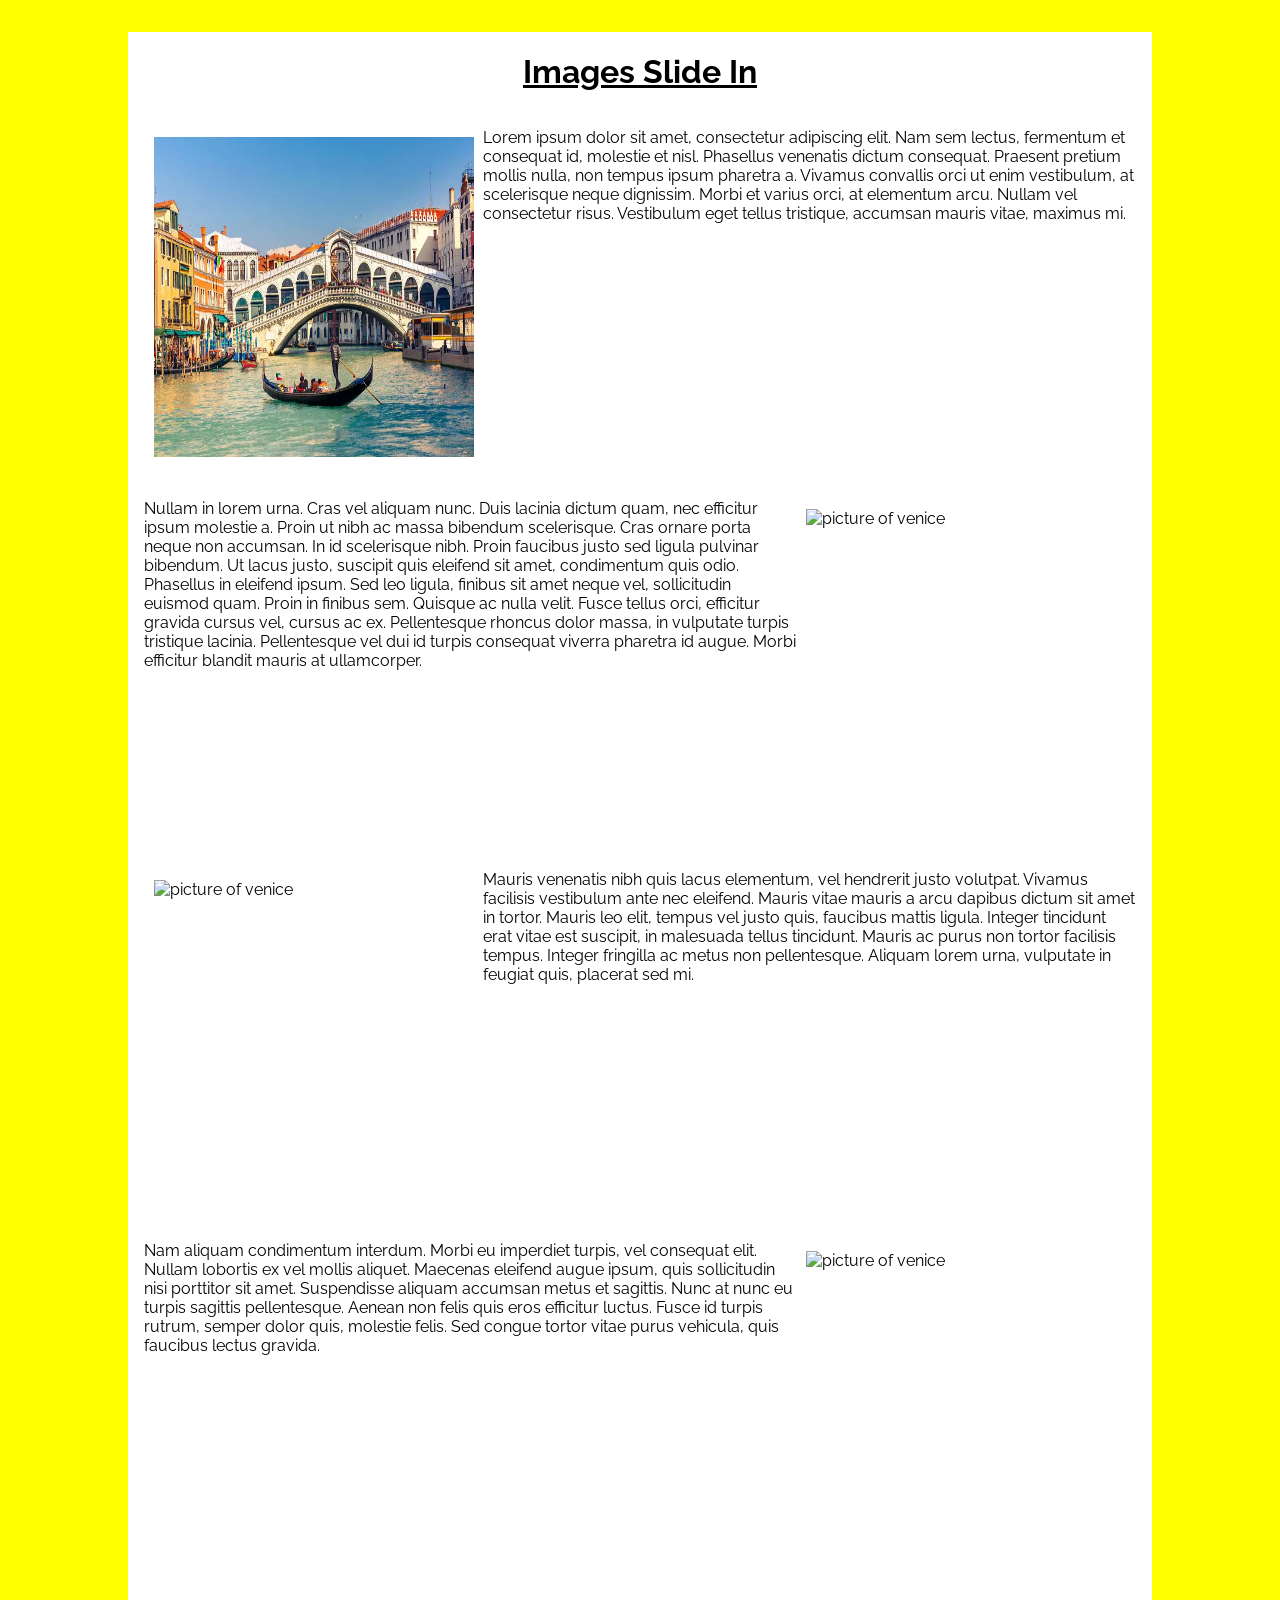
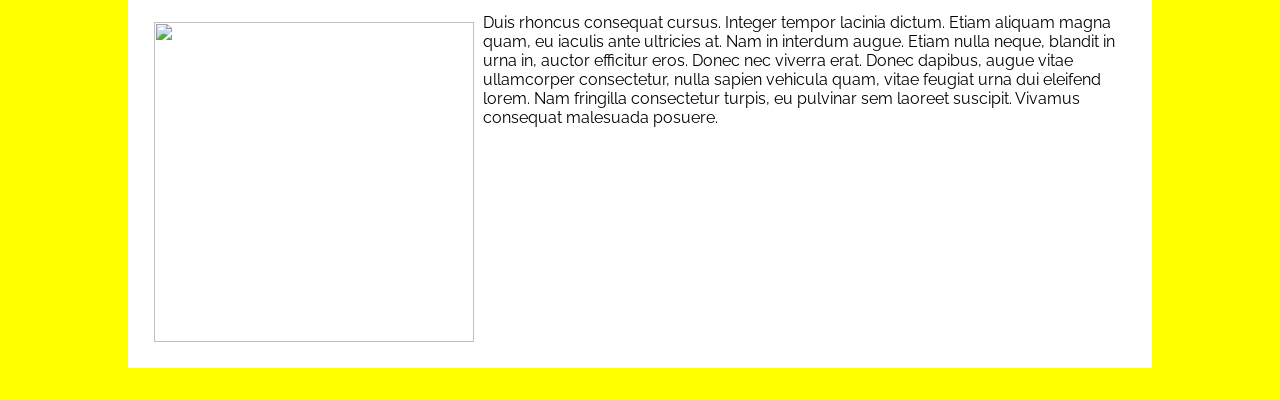
==== Slide-in-images/index.html @ 074060d8 "key sequence detection project and slide in images(incomplete i.e not animated)" ====
<!DOCTYPE html>
<html>
  <head>
    <meta charset="utf-8">
    <title>Slide in Images</title>
    <link rel="stylesheet" href="slide-in.css">
  </head>
  <body>
  <div class="container">
    <div class="title">
      <h1>Images Slide In</h1>
    </div>
    <div class="text">




        <img src="venice-river.jpg" alt="picture of venice" class="image odd">
        Lorem ipsum dolor sit amet, consectetur adipiscing elit. Nam sem lectus, fermentum et consequat id, molestie et nisl. Phasellus venenatis dictum consequat. Praesent pretium mollis nulla, non tempus ipsum pharetra a. Vivamus convallis orci ut enim vestibulum, at scelerisque neque dignissim. Morbi et varius orci, at elementum arcu. Nullam vel consectetur risus. Vestibulum eget tellus tristique, accumsan mauris vitae, maximus mi.</div>
    <div class="text"><img src="" alt="picture of venice" class="image even">
        Nullam in lorem urna. Cras vel aliquam nunc. Duis lacinia dictum quam, nec efficitur ipsum molestie a. Proin ut nibh ac massa bibendum scelerisque. Cras ornare porta neque non accumsan. In id scelerisque nibh. Proin faucibus justo sed ligula pulvinar bibendum. Ut lacus justo, suscipit quis eleifend sit amet, condimentum quis odio. Phasellus in eleifend ipsum. Sed leo ligula, finibus sit amet neque vel, sollicitudin euismod quam. Proin in finibus sem. Quisque ac nulla velit. Fusce tellus orci, efficitur gravida cursus vel, cursus ac ex. Pellentesque rhoncus dolor massa, in vulputate turpis tristique lacinia. Pellentesque vel dui id turpis consequat viverra pharetra id augue. Morbi efficitur blandit mauris at ullamcorper.

    </div>
    <div class="text"><img src="" alt="picture of venice" class="image odd">
      Mauris venenatis nibh quis lacus elementum, vel hendrerit justo volutpat. Vivamus facilisis vestibulum ante nec eleifend. Mauris vitae mauris a arcu dapibus dictum sit amet in tortor. Mauris leo elit, tempus vel justo quis, faucibus mattis ligula. Integer tincidunt erat vitae est suscipit, in malesuada tellus tincidunt. Mauris ac purus non tortor facilisis tempus. Integer fringilla ac metus non pellentesque. Aliquam lorem urna, vulputate in feugiat quis, placerat sed mi.
    </div>
    <div class="text"><img src="" alt="picture of venice" class="image even">
      Nam aliquam condimentum interdum. Morbi eu imperdiet turpis, vel consequat elit. Nullam lobortis ex vel mollis aliquet. Maecenas eleifend augue ipsum, quis sollicitudin nisi porttitor sit amet. Suspendisse aliquam accumsan metus et sagittis. Nunc at nunc eu turpis sagittis pellentesque. Aenean non felis quis eros efficitur luctus. Fusce id turpis rutrum, semper dolor quis, molestie felis. Sed congue tortor vitae purus vehicula, quis faucibus lectus gravida.
    </div>
    <div class="text"> <img src="" alt="" class="image odd">
      Duis rhoncus consequat cursus. Integer tempor lacinia dictum. Etiam aliquam magna quam, eu iaculis ante ultricies at. Nam in interdum augue. Etiam nulla neque, blandit in urna in, auctor efficitur eros. Donec nec viverra erat. Donec dapibus, augue vitae ullamcorper consectetur, nulla sapien vehicula quam, vitae feugiat urna dui eleifend lorem. Nam fringilla consectetur turpis, eu pulvinar sem laoreet suscipit. Vivamus consequat malesuada posuere.
    </div>
  </div>
  <script type="text/javascript" src="slide-in.js"></script>
  </body>
</html>
---- Slide-in-images/slide-in.css ----
@import url('https://fonts.googleapis.com/css?family=Aref+Ruqaa|Raleway');

body{
  margin: 0;
  background: yellow;
  display: -webkit-flex;
  display: -ms-flex;
  display: flex;
  -webkit-flex-direction: column;
  -ms-flex-direction: column;
  flex-direction: column;
  justify-content: center;
  -ms-align-items: center;
  align-items: center;
}
.container{
  display: -webkit-flex;
  display: -ms-flex;
  display: flex;
  -webkit-flex-direction: column;
  -ms-flex-direction: column;
  flex-direction: column;
  height: auto;
  width: 80%;
  justify-content: center;
  -ms-align-items: center;
  align-items: center;
  background: white;
  margin: 2em;
  font-family: "Raleway",serif;
}
.text{
  margin: 1em;
  font: 1em;
}
.title{
  text-decoration: underline;
}
.image{
  height: 20em;
  width: 20em;
  margin: 0.6em;
}

.odd{
  float: left;
}
.even{
  float: right;
}
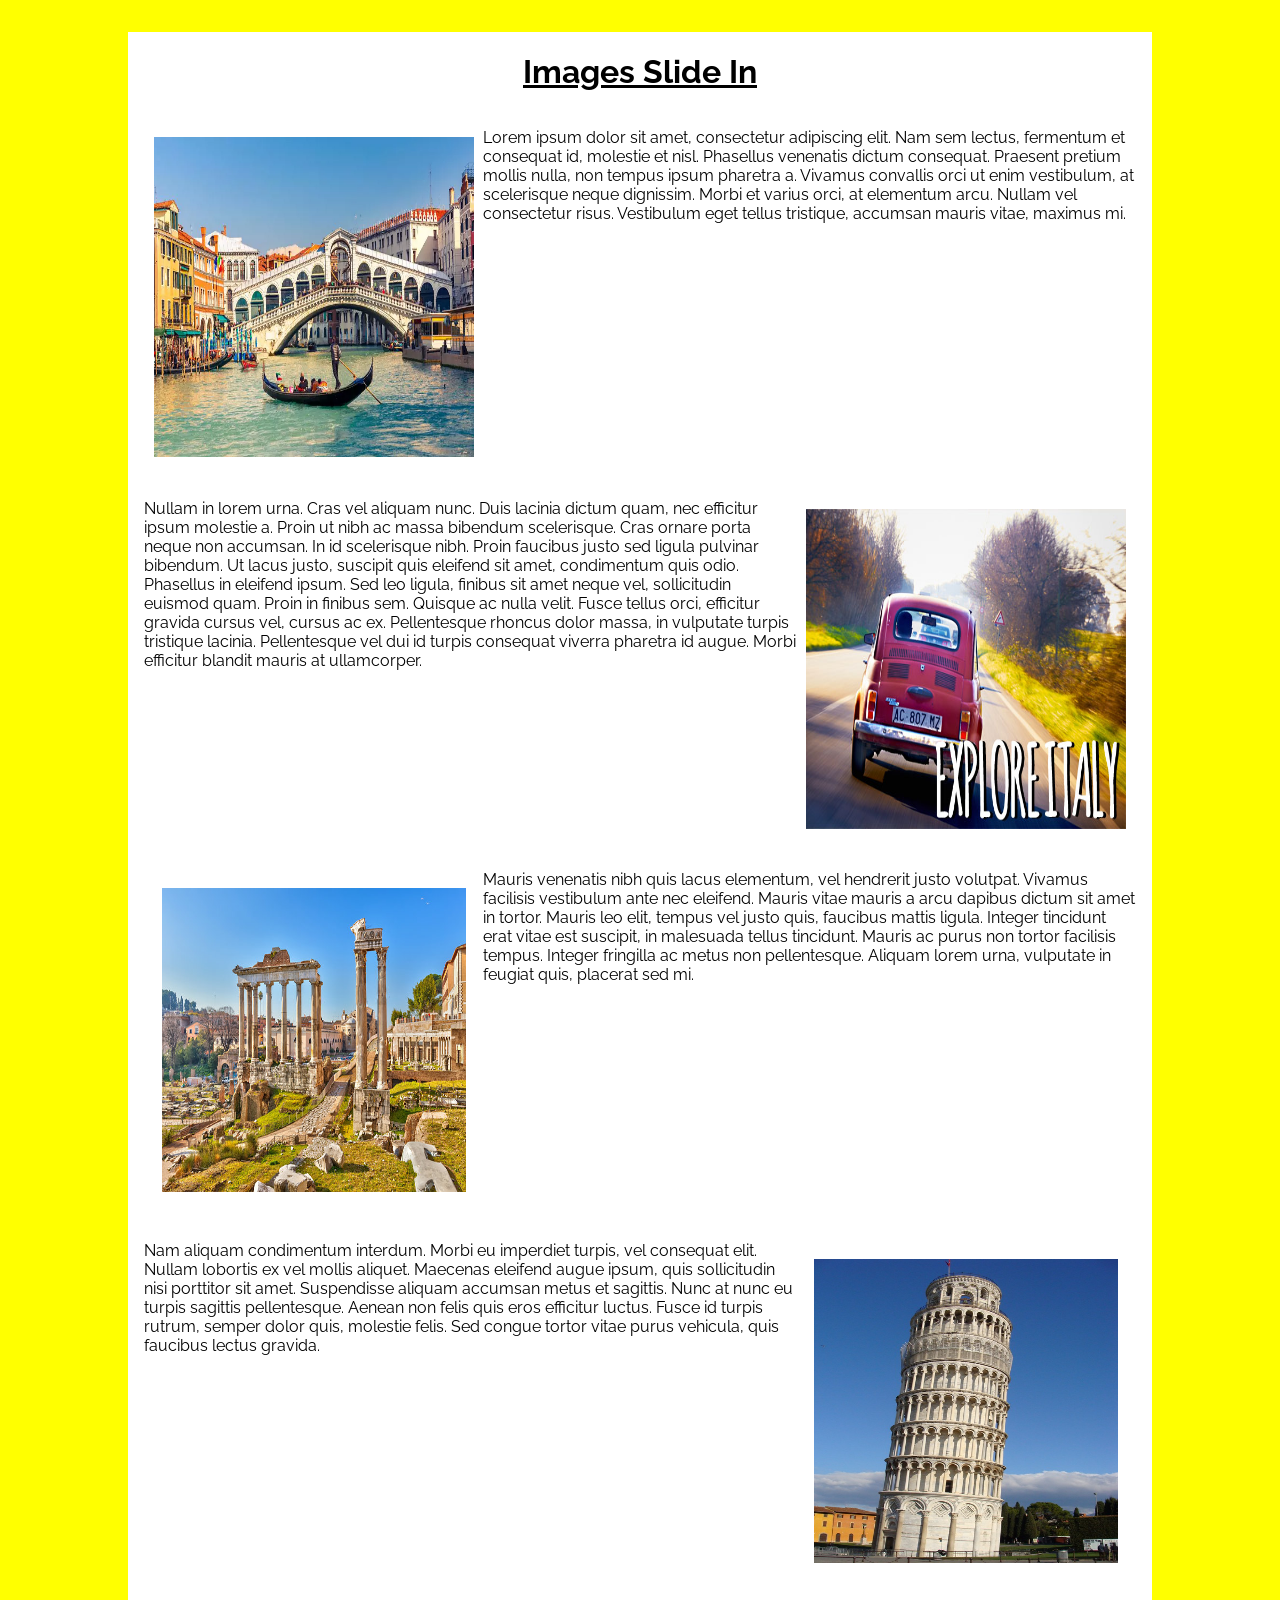
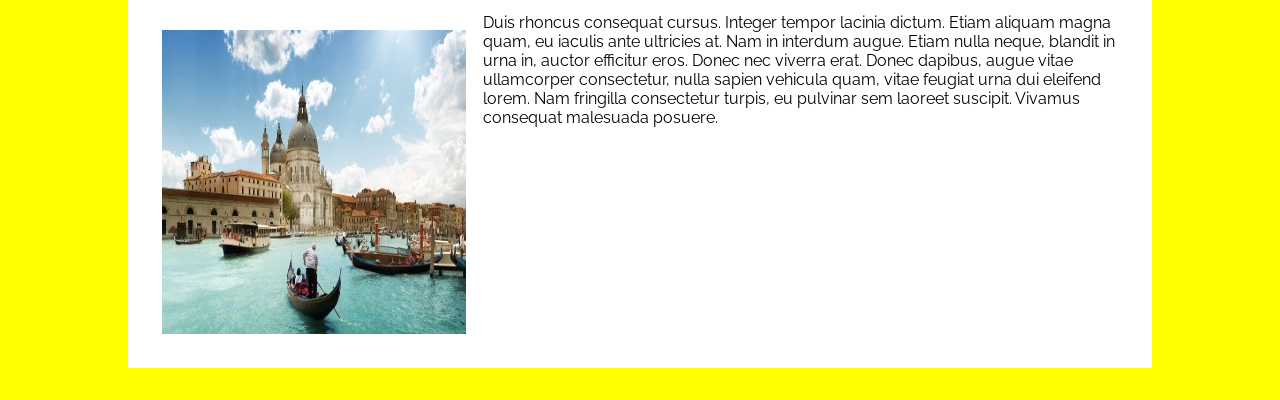
==== commit c2248a3a: "add finalised slide in files and new local storage project" ====
--- a/Slide-in-images/index.html
+++ b/Slide-in-images/index.html
@@ -11,23 +11,19 @@
       <h1>Images Slide In</h1>
     </div>
     <div class="text">
-
-
-
-
         <img src="venice-river.jpg" alt="picture of venice" class="image odd">
         Lorem ipsum dolor sit amet, consectetur adipiscing elit. Nam sem lectus, fermentum et consequat id, molestie et nisl. Phasellus venenatis dictum consequat. Praesent pretium mollis nulla, non tempus ipsum pharetra a. Vivamus convallis orci ut enim vestibulum, at scelerisque neque dignissim. Morbi et varius orci, at elementum arcu. Nullam vel consectetur risus. Vestibulum eget tellus tristique, accumsan mauris vitae, maximus mi.</div>
-    <div class="text"><img src="" alt="picture of venice" class="image even">
+    <div class="text"><img src="explore_italy.jpg" alt="picture of venice" class="image even">
         Nullam in lorem urna. Cras vel aliquam nunc. Duis lacinia dictum quam, nec efficitur ipsum molestie a. Proin ut nibh ac massa bibendum scelerisque. Cras ornare porta neque non accumsan. In id scelerisque nibh. Proin faucibus justo sed ligula pulvinar bibendum. Ut lacus justo, suscipit quis eleifend sit amet, condimentum quis odio. Phasellus in eleifend ipsum. Sed leo ligula, finibus sit amet neque vel, sollicitudin euismod quam. Proin in finibus sem. Quisque ac nulla velit. Fusce tellus orci, efficitur gravida cursus vel, cursus ac ex. Pellentesque rhoncus dolor massa, in vulputate turpis tristique lacinia. Pellentesque vel dui id turpis consequat viverra pharetra id augue. Morbi efficitur blandit mauris at ullamcorper.
 
     </div>
-    <div class="text"><img src="" alt="picture of venice" class="image odd">
+    <div class="text"><img src="italy-roman-forum.jpg" alt="picture of venice" class="image odd">
       Mauris venenatis nibh quis lacus elementum, vel hendrerit justo volutpat. Vivamus facilisis vestibulum ante nec eleifend. Mauris vitae mauris a arcu dapibus dictum sit amet in tortor. Mauris leo elit, tempus vel justo quis, faucibus mattis ligula. Integer tincidunt erat vitae est suscipit, in malesuada tellus tincidunt. Mauris ac purus non tortor facilisis tempus. Integer fringilla ac metus non pellentesque. Aliquam lorem urna, vulputate in feugiat quis, placerat sed mi.
     </div>
-    <div class="text"><img src="" alt="picture of venice" class="image even">
+    <div class="text"><img src="leaning-tower.jpg" alt="picture of venice" class="image even">
       Nam aliquam condimentum interdum. Morbi eu imperdiet turpis, vel consequat elit. Nullam lobortis ex vel mollis aliquet. Maecenas eleifend augue ipsum, quis sollicitudin nisi porttitor sit amet. Suspendisse aliquam accumsan metus et sagittis. Nunc at nunc eu turpis sagittis pellentesque. Aenean non felis quis eros efficitur luctus. Fusce id turpis rutrum, semper dolor quis, molestie felis. Sed congue tortor vitae purus vehicula, quis faucibus lectus gravida.
     </div>
-    <div class="text"> <img src="" alt="" class="image odd">
+    <div class="text"> <img src="italy-cathedral.jpg" alt="picture of a cathedral near the water in italy" class="image odd">
       Duis rhoncus consequat cursus. Integer tempor lacinia dictum. Etiam aliquam magna quam, eu iaculis ante ultricies at. Nam in interdum augue. Etiam nulla neque, blandit in urna in, auctor efficitur eros. Donec nec viverra erat. Donec dapibus, augue vitae ullamcorper consectetur, nulla sapien vehicula quam, vitae feugiat urna dui eleifend lorem. Nam fringilla consectetur turpis, eu pulvinar sem laoreet suscipit. Vivamus consequat malesuada posuere.
     </div>
   </div>
--- a/Slide-in-images/slide-in.css
+++ b/Slide-in-images/slide-in.css
@@ -40,11 +40,29 @@
   height: 20em;
   width: 20em;
   margin: 0.6em;
+  opacity: 0;
+  transition: all 0.5s ease-in-out;
+  scale: 0.95;
 }
 
 .odd{
   float: left;
+  -webkit-transform: translateX(-100%);
+  -ms-transform: translateX(-100%);
+  transform: translateX(-100%);
 }
 .even{
   float: right;
+
+  -webkit-transform: translateX(100%);
+  -ms-transform: translateX(100%);
+  transform: translateX(100%);
 }
+
+.active{
+  opacity: 1;
+  -webkit-transform: translateX(0%);
+  -ms-transform: translateX(0%);
+  transform: translateX(0%);
+  scale: 1;
+}
